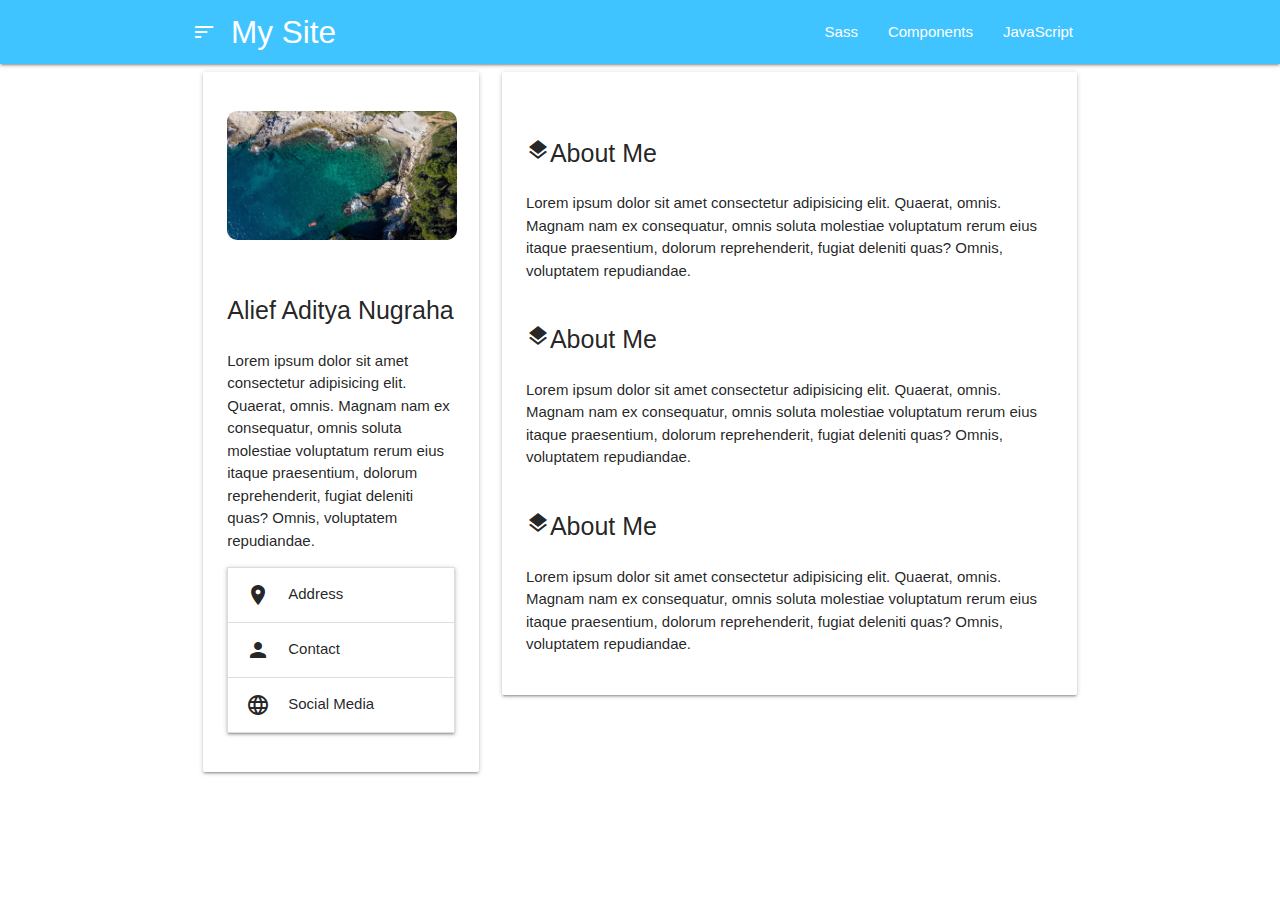
==== index.html @ 25d9c0e0 "my site" ====
<!DOCTYPE html>
<html lang="en">
<head>
    <meta charset="UTF-8">
    <meta http-equiv="X-UA-Compatible" content="IE=edge">
    <meta name="viewport" content="width=device-width, initial-scale=1.0">
    <link href="https://fonts.googleapis.com/icon?family=Material+Icons" rel="stylesheet">
      <!--Import materialize.css-->
      <link type="text/css" rel="stylesheet" href="css/materialize.min.css"  media="screen,projection"/>
      <link rel="stylesheet" href="css/style.css">

    <title>Document</title>
</head>
<body>
    <!-- My Navbar -->
    <div class="nav-fixed">
    <nav class="light-blue accent-2">
      <div class="container ">
      <div class="nav-wrapper">
        <a href="#" class="brand-logo" font-size="10px"><i class="material-icons">sort</i>My Site</a>
        <a href="#" data-target="slide-out" class="sidenav-trigger"><i class="material-icons">menu</i></a>
        <ul id="nav-mobile" class="right hide-on-med-and-down">
          <li><a href="sass.html">Sass</a></li>
          <li><a href="badges.html">Components</a></li>
          <li><a href="collapsible.html">JavaScript</a></li>
        </ul>
      </div>
    </div>
    </nav>
  </div>
  </div>
  <ul id="slide-out" class="sidenav">
    <li><div class="user-view">
      <div class="background">
        <img src="img/Home/Home1.jpg">
      </div>
      <a href="#user"><img class="circle" src="img/icon/logoweb.png"></a>
      <a href="#name"><span class="white-text name">Alief Aditya Nugraha</span></a>
      <a href="#email"><span class="white-text email">aliefalief2005@gmail.com</span></a>
    </div></li>
    <li><a href="#!"><i class="material-icons">cloud</i>First Link With Icon</a></li>
    <li><a href="#!">Second Link</a></li>
    <li><div class="divider"></div></li>
    <li><a class="subheader">Subheader</a></li>
    <li><a class="waves-effect" href="#!">Third Link With Waves</a></li>
  </ul>

<!--My Body -->
  <div class="container">
    <div class="row">
      <div class="col m4 s12">
        <div class="card-panel">
          <div class="section">
            <img class="materialboxed center" width="230" src="img/Home/Home1.jpg">
        </div>
        <h1>Alief Aditya Nugraha</h1>
        <p>Lorem ipsum dolor sit amet consectetur adipisicing elit. Quaerat, omnis. Magnam nam ex consequatur, omnis soluta molestiae voluptatum rerum eius itaque praesentium, dolorum reprehenderit, fugiat deleniti quas? Omnis, voluptatem repudiandae.</p>
        <ul class="collapsible">
          <li>
            <div class="collapsible-header"><i class="material-icons">place</i>Address</div>
            <div class="collapsible-body"><span>Jl.Letjen Sutoyo no42b kec.Pesantren Kel.Burengan Kota Kediri Jawa Timur <a href="https://www.youtube.com/">For Details</a></span></div>
          </li>
          <li>
            <div class="collapsible-header"><i class="material-icons">person</i>Contact</div>
            <div class="collapsible-body"><span><a href="sms:089510067618">+6289 510 067 618</a></span></div>
          </li>
          <li>
            <div class="collapsible-header"><i class="material-icons">language</i>Social Media</div>
            <div class="collapsible-body"><span>
              <ul>
                <li type="circle"><a href="https://www.facebook.com/">Facebook</a></li>
                <br></br>
                <li type="circle"><a href="https://www.instagram.com/">Instagram</a></li>
                <br></br>
                <li type="circle"><a href="https://www.twitter.com/">Twitter</a></li>
                <br></br>
                <li type="circle"> <a href="https://www.youtube.com/">Youtube</a></li>
              </ul>             
            </span>
          </div>
          </li>
        </ul>
              
      </div>
       </div>
      <div class="col m8 s12">
        <div class="card-panel fixed">
        <h1><i class="material-icons">layers</i>About Me</h1>
        <p>Lorem ipsum dolor sit amet consectetur adipisicing elit. Quaerat, omnis. Magnam nam ex consequatur, omnis soluta molestiae voluptatum rerum eius itaque praesentium, dolorum reprehenderit, fugiat deleniti quas? Omnis, voluptatem repudiandae.</p>
        <h1><i class="material-icons">layers</i>About Me</h1>
        <p>Lorem ipsum dolor sit amet consectetur adipisicing elit. Quaerat, omnis. Magnam nam ex consequatur, omnis soluta molestiae voluptatum rerum eius itaque praesentium, dolorum reprehenderit, fugiat deleniti quas? Omnis, voluptatem repudiandae.</p>
        <h1><i class="material-icons">layers</i>About Me</h1>
        <p>Lorem ipsum dolor sit amet consectetur adipisicing elit. Quaerat, omnis. Magnam nam ex consequatur, omnis soluta molestiae voluptatum rerum eius itaque praesentium, dolorum reprehenderit, fugiat deleniti quas? Omnis, voluptatem repudiandae.</p>
      </div>
    </div>
    </div>
  </div>

    

  <script type="text/javascript" src="js/materialize.min.js"></script>
  <script>
      const sidenav = document.querySelectorAll('.sidenav');
      M.Sidenav.init(sidenav);
      const collapsible = document.querySelectorAll('.collapsible');
      M.Collapsible.init(collapsible);
  </script>
    
</body>
</html>
---- css/style.css ----
.parallax-container {
    height:500px;
}
h2{
    font-size: small;
}
h1{
    font-size: 25px;
}
.section img {
  border-radius: 10px;
  border-color: aqua;
  border:5px;
}
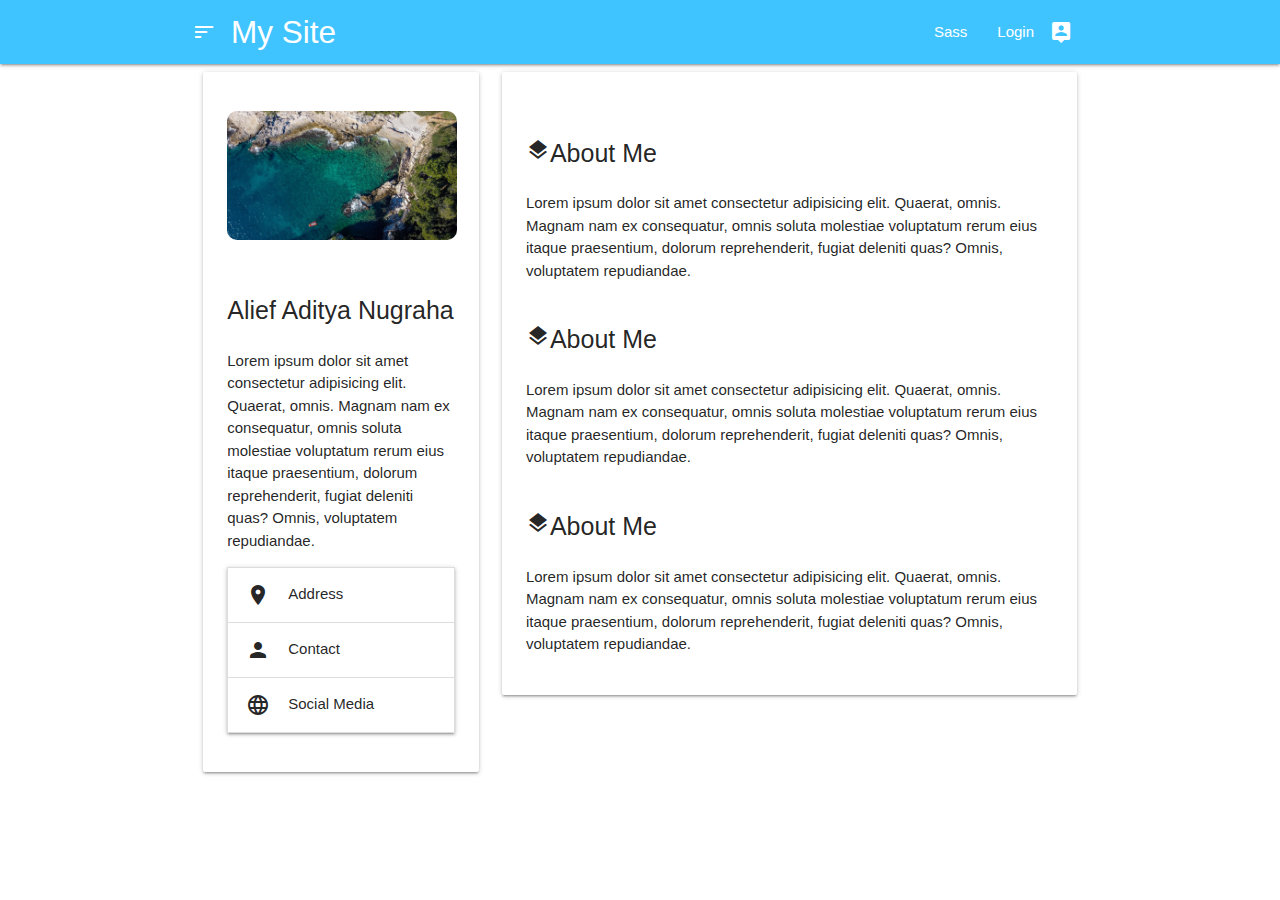
==== commit 863898f6: "test" ====
--- a/index.html
+++ b/index.html
@@ -13,16 +13,15 @@
 </head>
 <body>
     <!-- My Navbar -->
-    <div class="nav-fixed">
-    <nav class="light-blue accent-2">
-      <div class="container ">
-      <div class="nav-wrapper">
-        <a href="#" class="brand-logo" font-size="10px"><i class="material-icons">sort</i>My Site</a>
-        <a href="#" data-target="slide-out" class="sidenav-trigger"><i class="material-icons">menu</i></a>
-        <ul id="nav-mobile" class="right hide-on-med-and-down">
-          <li><a href="sass.html">Sass</a></li>
-          <li><a href="badges.html">Components</a></li>
-          <li><a href="collapsible.html">JavaScript</a></li>
+            <div class="nav-fixed">
+            <nav class="light-blue accent-2">
+              <div class="container ">
+              <div class="nav-wrapper">
+                <a href="#" class="brand-logo" font-size="10px"><i class="material-icons">sort</i>My Site</a>
+                <a href="#" data-target="slide-out" class="sidenav-trigger"><i class="material-icons">menu</i></a>
+                <ul id="nav-mobile" class="right hide-on-med-and-down">
+                  <li><a href="sass.html">Sass</a></li>
+          <li><a href="login.html"><i class="material-icons right">person_pin</i>Login</a></li>
         </ul>
       </div>
     </div>
@@ -62,7 +61,7 @@
           </li>
           <li>
             <div class="collapsible-header"><i class="material-icons">person</i>Contact</div>
-            <div class="collapsible-body"><span><a href="sms:089510067618">+6289 510 067 618</a></span></div>
+            <div class="collapsible-body"><span><a href="https://api.whatsapp.com/send?phone=6289510067618">+6289 510 067 618</a></span></div>
           </li>
           <li>
             <div class="collapsible-header"><i class="material-icons">language</i>Social Media</div>
--- a/css/style.css
+++ b/css/style.css
@@ -11,4 +11,7 @@
   border-radius: 10px;
   border-color: aqua;
   border:5px;
+}
+.body{
+    font-family: 'Courier New', Courier, monospace;
 }